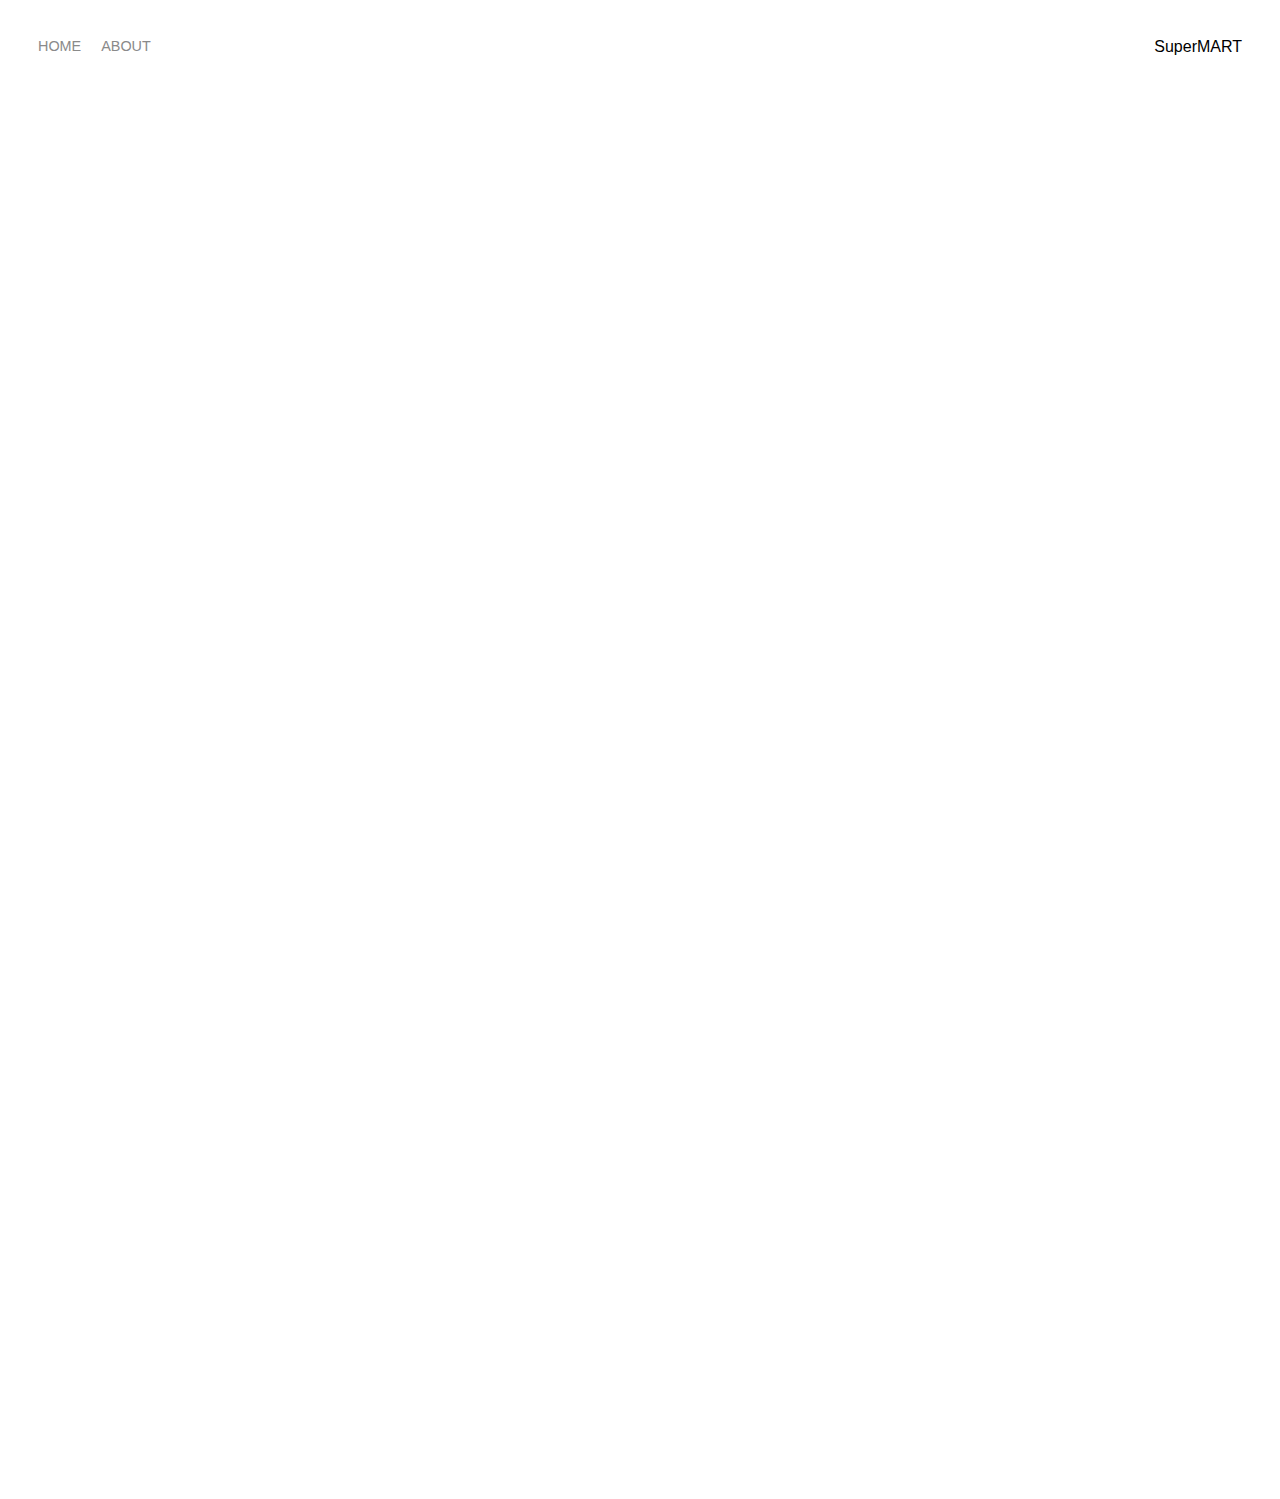
==== index.html @ bf98c824 "Add files via upload" ====
<!DOCTYPE html>
<html lang="en">
<head>
    <meta charset="UTF-8">
    <title>Document</title>
    <link rel="stylesheet" href="styles.css">
</head>
<body>
    <div class="containter">
        <div class="nav-wrapper">
            <div class="left-side">
                <div class="nav-link-wrapper">
                    <a href="index.html">Home</a>
                </div>
                <div class="nav-link-wrapper">
                    <a href="about.html">About</a>
                </div>
                
            </div> 
            <div class="right-side">
                <div class="brand">
                    <div>SuperMART</div>
                </div>
                
            </div>
        </div>
        <div class="content-wrapper">
            <div class="portfolio-items-wrapper">
      
              <div class="portfolio-item-wrapper">
                <div class="portfolio-img-background" style="background-image:url(images/mobile.jpg)"></div>
      
                <div class="img-text-wrapper">
                  <div class="logo-wrapper">
                    <img src="images/logos/mobiles.png" alt="">
                  </div>
      
                  
                </div>
              </div>
      
              <div class="portfolio-item-wrapper">
                <div class="portfolio-img-background" style="background-image:url(images/books.jpg)"></div>
                <div class="img-text-wrapper">
                  <div class="logo-wrapper">
                    <img src="images/logos/books.png" alt="">
                  </div>
      
                  
                </div>
              </div>
              <div class="portfolio-item-wrapper">
                <div class="portfolio-img-background" style="background-image:url(images/food.jpg)"></div>
                <div class="img-text-wrapper">
                  <div class="logo-wrapper">
                    <img src="images/logos/food.png" alt="">
                  </div>
      
                </div>
              </div>
      
              <div class="portfolio-item-wrapper">
                <div class="portfolio-img-background" style="background-image:url(images/clothes.jpg)"></div>
                <div class="img-text-wrapper">
                  <div class="logo-wrapper">
                    <img src="images/logos/fashion.png" alt="">
                  </div>
      
                
                </div>
              </div>
      
              <div class="portfolio-item-wrapper">
                <div class="portfolio-img-background" style="background-image:url(images/accessories.jpg)"></div>
                <div class="img-text-wrapper">
                  <div class="logo-wrapper">
                    <img src="images/logos/accessories.png" alt="">
                  </div>
      

                </div>
              </div>
      
              <div class="portfolio-item-wrapper">
                <div class="portfolio-img-background" style="background-image:url(images/kids.jpg)"></div>
                <div class="img-text-wrapper">
                  <div class="logo-wrapper">
                    <img src="images/logos/kids.png" alt="">
                  </div>
 
                </div>
              </div>
      
              <div class="portfolio-item-wrapper">
                <div class="portfolio-img-background" style="background-image:url(images/furnitures.jpg)"></div>
                <div class="img-text-wrapper">
                  <div class="logo-wrapper">
                    <img src="images/logos/furnitures.png" alt="">
                  </div>
      

                </div>
              </div>
      
              <div class="portfolio-item-wrapper">
                <div class="portfolio-img-background" style="background-image:url(images/home.jpg)"></div>
                <div class="img-text-wrapper">
                  <div class="logo-wrapper">
                    <img src="images/logos/home.png" alt="">
                  </div>
      
                 
                </div>
              </div>
      
              <div class="portfolio-item-wrapper">
                <div class="portfolio-img-background" style="background-image:url(images/toys.jpg)"></div>
                <div class="img-text-wrapper">
                  <div class="logo-wrapper">
                    <img src="images/logos/toys.png" alt="">
                  </div>
      
                </div>
              </div>
      
              
      
              <div class="portfolio-item-wrapper">
                <div class="portfolio-img-background" style="background-image:url(images/fruits.jpg)"></div>
                <div class="img-text-wrapper">
                  <div class="logo-wrapper">
                    <img src="images/logos/fruits.png" alt="">
                  </div>
      
                 
                </div>
              </div>
      
              <div class="portfolio-item-wrapper">
                <div class="portfolio-img-background" style="background-image:url(images/grocery.jpg)"></div>
                <div class="img-text-wrapper">
                  <div class="logo-wrapper">
                    <img src="images/logos/grocery.png" alt="">
                  </div>
      
                  
                </div>
              </div>
      
              <div class="portfolio-item-wrapper">
                <div class="portfolio-img-background" style="background-image:url(images/beauty.jpg)"></div>
                <div class="img-text-wrapper">
                  <div class="logo-wrapper">
                    <img src="images/logos/beauty.png" alt="">
                  </div>
      
                  
                </div>
              </div>
      
            </div>
          </div>
        </div>
      
      </body>
      
      <script>
        const portfolioItems = document.querySelectorAll('.portfolio-item-wrapper');
      
        portfolioItems.forEach(portfolioItem => {
          portfolioItem.addEventListener('mouseover', () => {
            console.log(portfolioItem.childNodes[1].classList)
            portfolioItem.childNodes[1].classList.add('image-blur');
          });
      
          portfolioItem.addEventListener('mouseout', () => {
            console.log(portfolioItem.childNodes[1].classList)
            portfolioItem.childNodes[1].classList.remove('image-blur');
          });
        });
      
      </script>
      
      </html>
---- styles.css ----
body {
    font-family: "Lato", sans-serif;
    margin: 0px;
  }
  
  .container {
    display: grid;
    grid-template-columns: 1fr;
  }
  
  .nav-wrapper {
    display: flex;
    justify-content: space-between;
    padding: 38px;
  }
  
  .left-side {
    display: flex;
  }
  
  .nav-wrapper > .left-side > div {
    margin-right: 20px;
    text-transform: uppercase;
    font-size: 0.9rem;
  }
  
  .nav-link-wrapper {
    height: 22px;
    border-bottom: 1px solid transparent;
    transition: border-bottom 0.5s;
  }
  
  .active-nav-link {
    border-bottom: 1px solid black;
  }
  
  .active-nav-link a {
    color: black !important;
  }
  
  .nav-link-wrapper a {
    color: #8a8a8a;
    text-decoration: none;
    transition: color 0.5s;
  }
  
  .nav-link-wrapper:hover {
    border-bottom: 1px solid black;
  }
  
  .nav-link-wrapper a:hover {
    color: black;
  }
  
  .portfolio-items-wrapper {
    display: grid;
    grid-template-columns: 1fr 1fr 1fr;
  }
  
  .portfolio-item-wrapper {
    position: relative;
  }
  
  .portfolio-img-background {
    background-size: cover;
    background-position: center;
    background-repeat: no-repeat;
    height: 350px;
    width: 100%;
  }
  
  .img-text-wrapper {
    position: absolute;
    top: 0;
    display: flex;
    flex-direction: column;
    justify-content: center;
    align-items: center;
    height: 100%;
    text-align: center;
    padding-left: 100px;
    padding-right: 100px;
  }
  
  .img-text-wrapper .subtitle {
    transition: 1s;
    color: transparent;
  }
  
  .image-blur {
    transition: 1s;
    filter: brightness(10%);
  }
  
  .img-text-wrapper:hover .subtitle {
    color: lightseagreen;
    font-weight: 600;
  }
  
  .logo-wrapper img {
    width: 50%;
    margin-bottom: 20px;
  }
  
  .two-column-wrapper {
    display: grid;
    grid-template-columns: 1fr 1fr;
  }
  
  .profile-image-wrapper img {
    width: 100%;
  }
  
  .profile-content-wrapper {
    padding: 30px;
  }
  
  .profile-content-wrapper h1 {
    color: lightseagreen;
  }
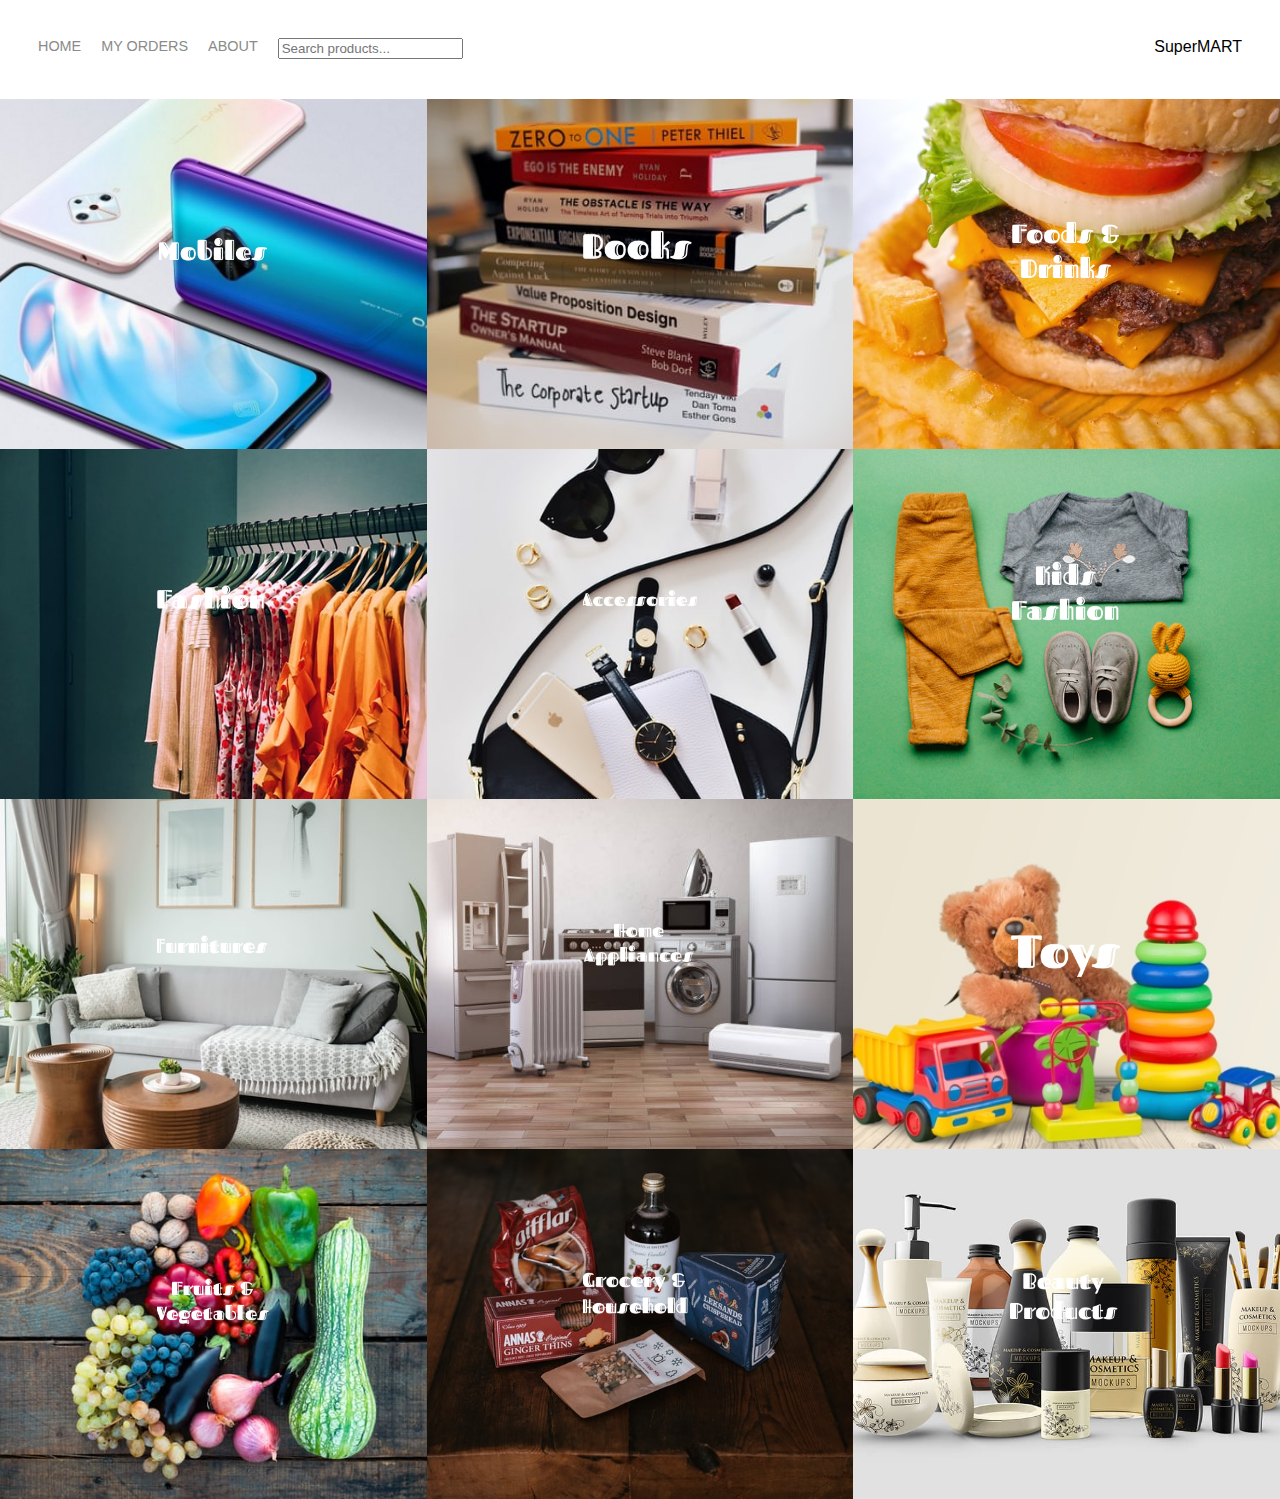
==== commit 37bd89dd: "Update index.html" ====
--- a/index.html
+++ b/index.html
@@ -13,8 +13,14 @@
                     <a href="index.html">Home</a>
                 </div>
                 <div class="nav-link-wrapper">
-                    <a href="about.html">About</a>
+                    <a href="myorders.html">My orders</a>
                 </div>
+                <div class="nav-link-wrapper">
+                  <a href="about.html">About</a>
+              </div>
+                <div class="nav-link-wrapper">
+                  <input type="text" placeholder="Search products...">
+              </div>
                 
             </div> 
             <div class="right-side">
@@ -181,4 +187,4 @@
       
       </script>
       
-      </html>+      </html>
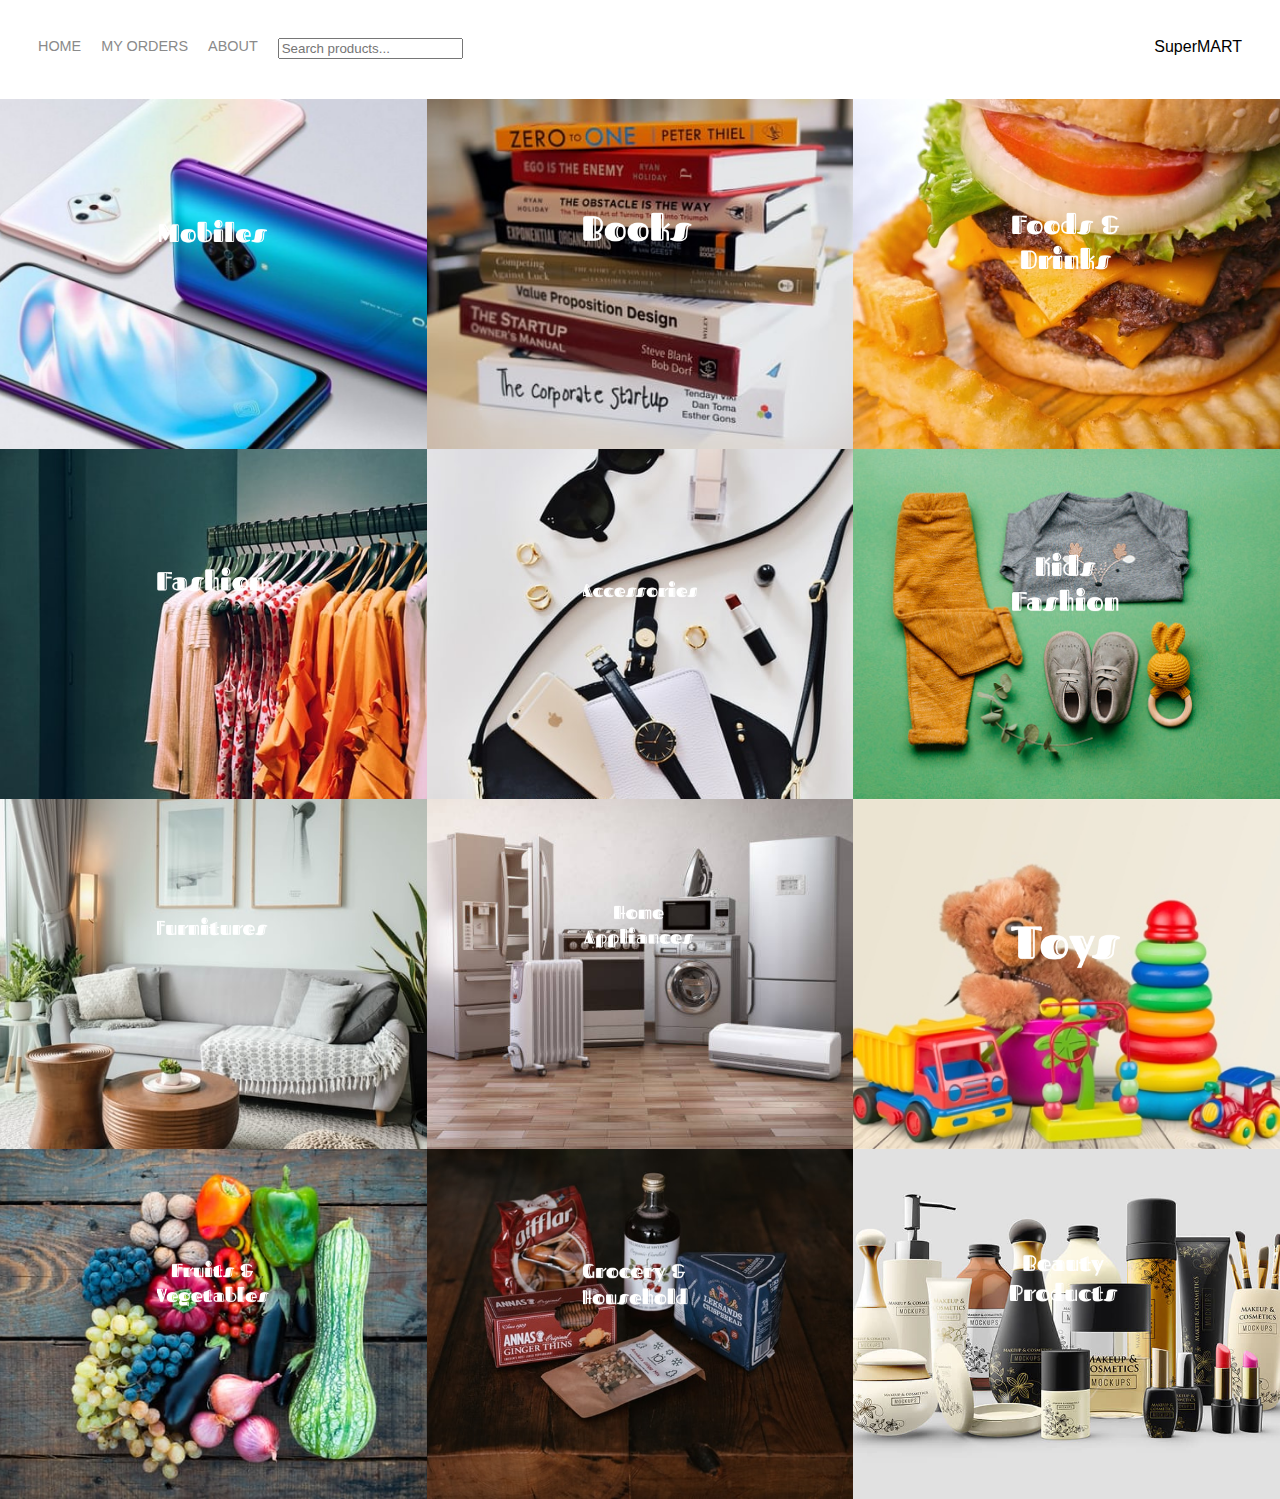
==== commit 8d6e44d9: "Update index.html" ====
--- a/index.html
+++ b/index.html
@@ -40,8 +40,7 @@
                   <div class="logo-wrapper">
                     <img src="images/logos/mobiles.png" alt="">
                   </div>
-      
-                  
+                  <div class="subtitle">Get the best phone with affordable price</div> 
                 </div>
               </div>
       
@@ -51,17 +50,17 @@
                   <div class="logo-wrapper">
                     <img src="images/logos/books.png" alt="">
                   </div>
-      
-                  
+                  <div class="subtitle">We are having the best collection of books</div>
                 </div>
               </div>
+
               <div class="portfolio-item-wrapper">
                 <div class="portfolio-img-background" style="background-image:url(images/food.jpg)"></div>
                 <div class="img-text-wrapper">
                   <div class="logo-wrapper">
                     <img src="images/logos/food.png" alt="">
                   </div>
-      
+                  <div class="subtitle">Eat something better</div>
                 </div>
               </div>
       
@@ -71,8 +70,7 @@
                   <div class="logo-wrapper">
                     <img src="images/logos/fashion.png" alt="">
                   </div>
-      
-                
+                  <div class="subtitle">Clothing reveals a character’s personality</div>               
                 </div>
               </div>
       
@@ -82,8 +80,7 @@
                   <div class="logo-wrapper">
                     <img src="images/logos/accessories.png" alt="">
                   </div>
-      
-
+                  <div class="subtitle">Look good with the jewels</div>
                 </div>
               </div>
       
@@ -93,7 +90,7 @@
                   <div class="logo-wrapper">
                     <img src="images/logos/kids.png" alt="">
                   </div>
- 
+                  <div class="subtitle">The perfect style for your kids</div>
                 </div>
               </div>
       
@@ -103,8 +100,7 @@
                   <div class="logo-wrapper">
                     <img src="images/logos/furnitures.png" alt="">
                   </div>
-      
-
+                  <div class="subtitle">Decorate your home with Furnitures</div>
                 </div>
               </div>
       
@@ -114,8 +110,7 @@
                   <div class="logo-wrapper">
                     <img src="images/logos/home.png" alt="">
                   </div>
-      
-                 
+                  <div class="subtitle">Make your home better with best appliances</div>                 
                 </div>
               </div>
       
@@ -125,20 +120,17 @@
                   <div class="logo-wrapper">
                     <img src="images/logos/toys.png" alt="">
                   </div>
-      
+                  <div class="subtitle">Feel the Wonder of Toys</div>
                 </div>
               </div>
-      
-              
-      
+            
               <div class="portfolio-item-wrapper">
                 <div class="portfolio-img-background" style="background-image:url(images/fruits.jpg)"></div>
                 <div class="img-text-wrapper">
                   <div class="logo-wrapper">
                     <img src="images/logos/fruits.png" alt="">
                   </div>
-      
-                 
+                  <div class="subtitle">Fresh Fruits & Vegitables for a fresh health</div>
                 </div>
               </div>
       
@@ -148,8 +140,7 @@
                   <div class="logo-wrapper">
                     <img src="images/logos/grocery.png" alt="">
                   </div>
-      
-                  
+                  <div class="subtitle">We have everything on your list</div> 
                 </div>
               </div>
       
@@ -159,8 +150,7 @@
                   <div class="logo-wrapper">
                     <img src="images/logos/beauty.png" alt="">
                   </div>
-      
-                  
+                  <div class="subtitle">Beauty is Whatever Brings Perfect</div>   
                 </div>
               </div>
       
